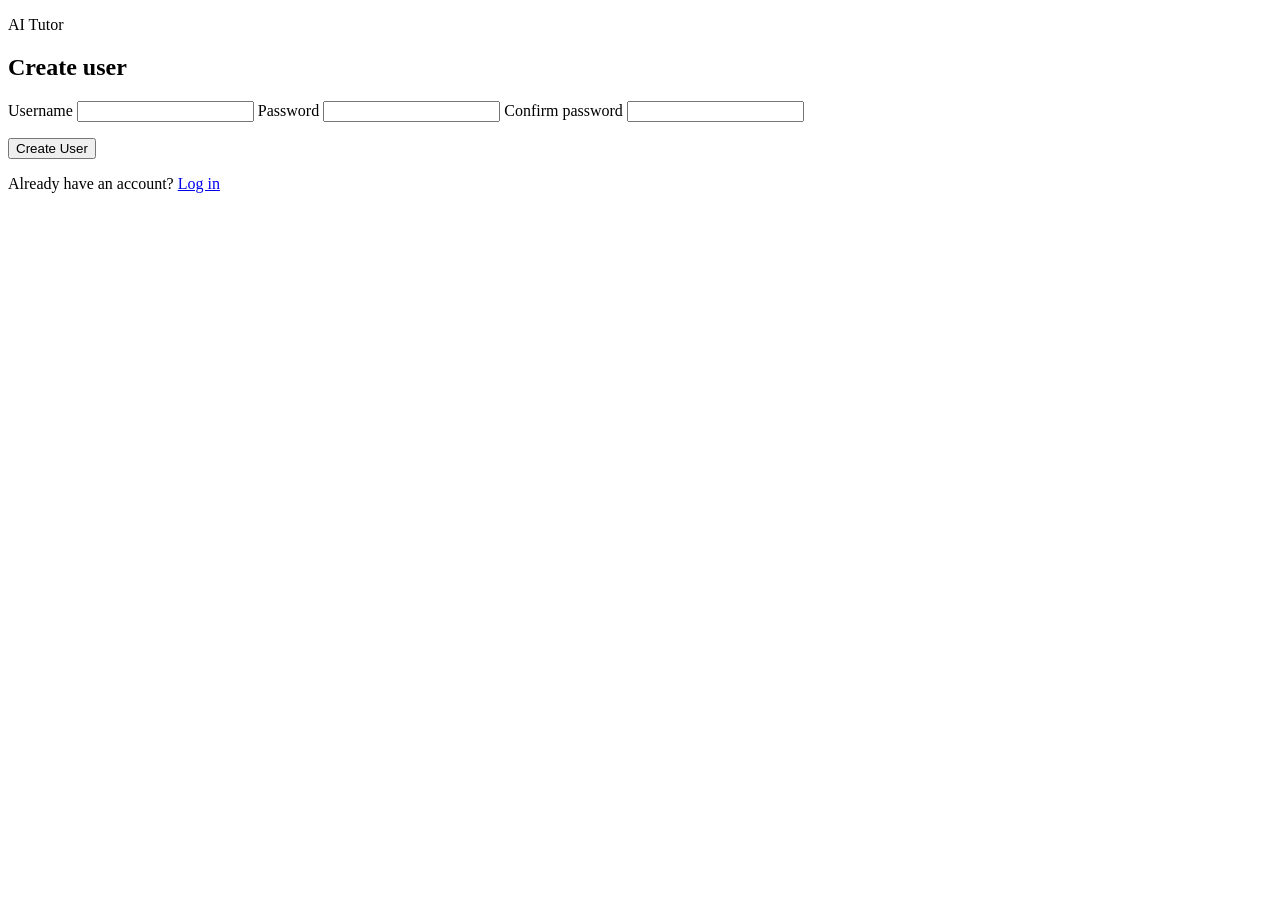
==== frontend/create-user.html @ 324c3217 "Merge pull request #1 from NathenDT/main Big change" ====
<!DOCTYPE html>
<html lang="en">
  <head>
    <meta charset="UTF-8" />
    <meta name="viewport" content="width=device-width, initial-scale=1.0" />
    <title>Create User - AI Tutor</title>
    <link rel="stylesheet" href="/static/style.css" />
  </head>
  <body class="login-page">
    <main class="login-shell">
      <section class="login-card" aria-labelledby="create-user-title">
        <div class="login-heading">
          <p class="eyebrow">AI Tutor</p>
          <h1 id="create-user-title">Create user</h1>
        </div>

        <form id="create-user-form" class="login-form">
          <label for="username">Username</label>
          <input
            id="username"
            name="username"
            type="text"
            autocomplete="username"
            required
          />

          <label for="password">Password</label>
          <input
            id="password"
            name="password"
            type="password"
            autocomplete="new-password"
            required
          />

          <label for="confirm-password">Confirm password</label>
          <input
            id="confirm-password"
            name="confirm-password"
            type="password"
            autocomplete="new-password"
            required
          />

          <p id="create-user-error" class="form-error hidden" role="alert"></p>
          <button id="create-user-submit" class="btn" type="submit">
            Create User
          </button>
        </form>

        <p class="auth-link">
          Already have an account?
          <a href="/">Log in</a>
        </p>
      </section>
    </main>

    <script src="/static/create-user.js"></script>
  </body>
</html>
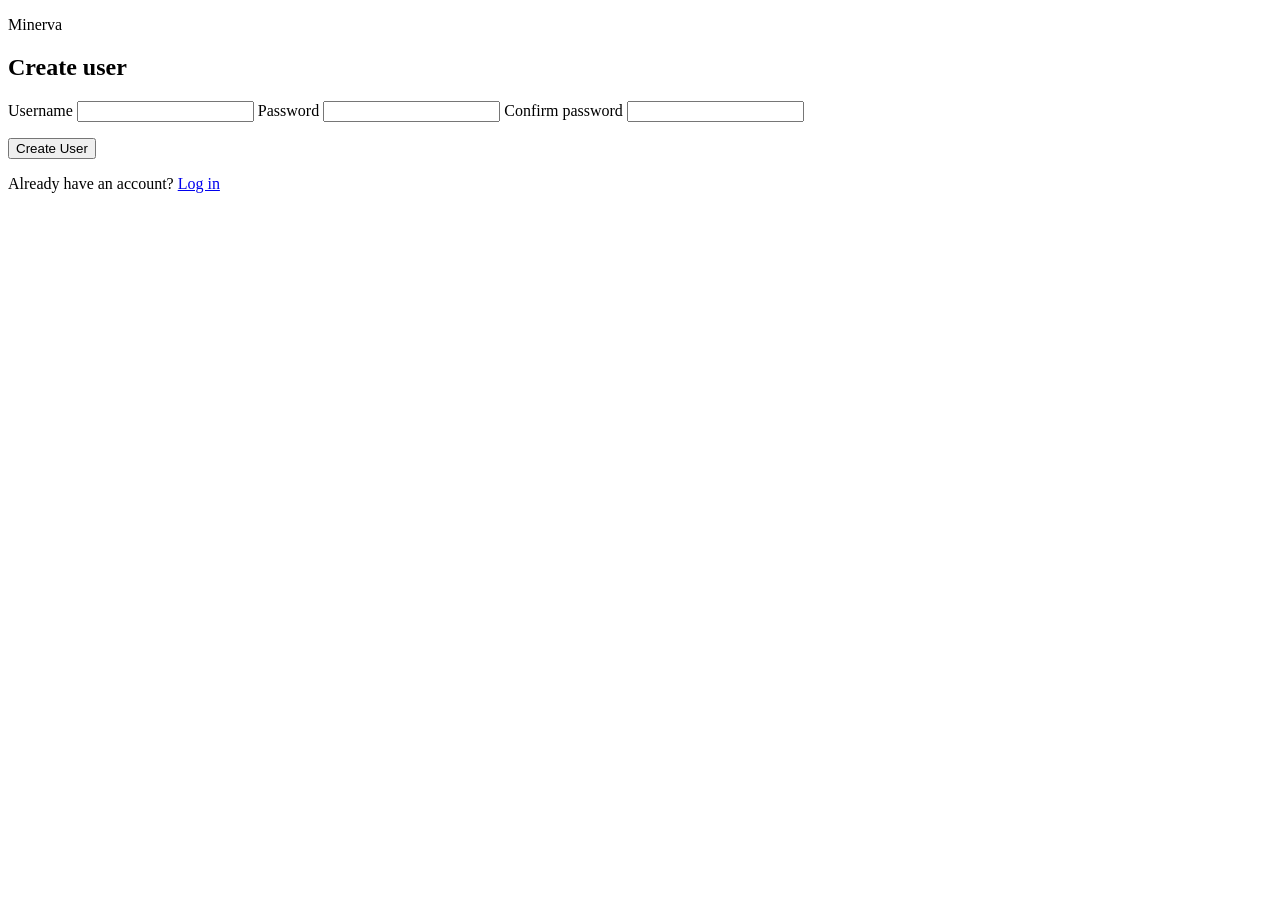
==== commit 57a781cd: "super big change" ====
--- a/frontend/create-user.html
+++ b/frontend/create-user.html
@@ -3,15 +3,17 @@
   <head>
     <meta charset="UTF-8" />
     <meta name="viewport" content="width=device-width, initial-scale=1.0" />
-    <title>Create User - AI Tutor</title>
-    <link rel="stylesheet" href="/static/style.css" />
+    <title>Create User - Minerva</title>
+    <link rel="stylesheet" href="/static/css/style.css" />
   </head>
   <body class="login-page">
     <main class="login-shell">
       <section class="login-card" aria-labelledby="create-user-title">
-        <div class="login-heading">
-          <p class="eyebrow">AI Tutor</p>
-          <h1 id="create-user-title">Create user</h1>
+        <div class="auth-card-top">
+          <div class="login-heading">
+            <p class="eyebrow">Minerva</p>
+            <h1 id="create-user-title">Create user</h1>
+          </div>
         </div>
 
         <form id="create-user-form" class="login-form">
@@ -55,6 +57,7 @@
       </section>
     </main>
 
-    <script src="/static/create-user.js"></script>
+    <script src="/static/jss/create-user.js"></script>
+    <script src="/static/jss/darkmode.js"></script>
   </body>
 </html>
